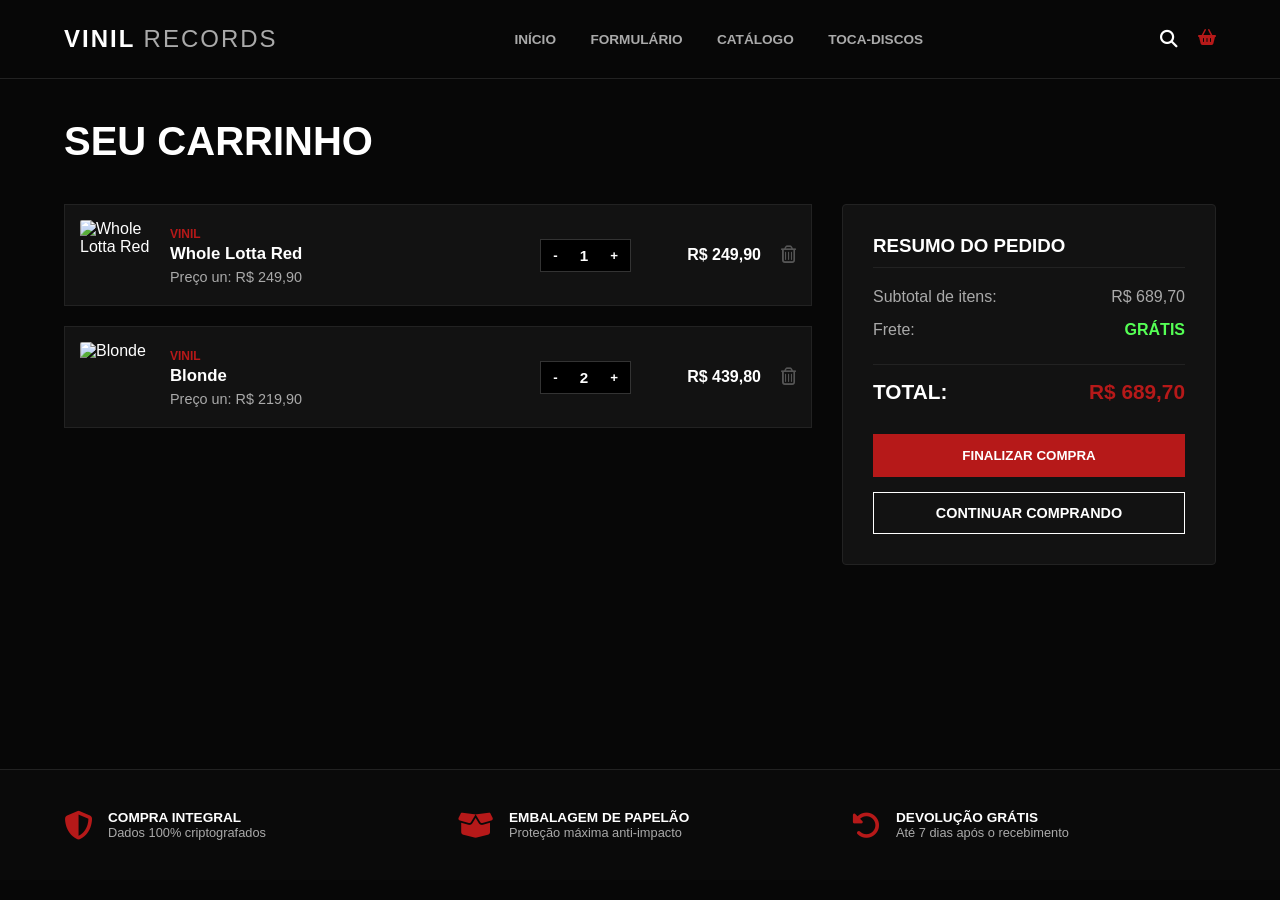
==== VinilStore/carrinho.html @ 1a4ca6c5 "New features New features of project !!" ====
<!DOCTYPE html>
<html lang="pt-BR">
<head>
    <meta charset="UTF-8">
    <meta name="viewport" content="width=device-width, initial-scale=1.0">
    <title>Vinil Records - Seu Carrinho</title>
    <link rel="stylesheet" href="style.css">
    <link rel="stylesheet" href="https://cdnjs.cloudflare.com/ajax/libs/font-awesome/6.4.0/css/all.min.css">
</head>
<body>

    <header class="main-header">
        <div class="logo">VINIL <span>RECORDS</span></div>
        <nav class="nav-links">
            <a href="index.html">INÍCIO</a>
            <a href="formulario.html">FORMULÁRIO</a>
            <a href="catalogo.html">CATÁLOGO</a>
            <a href="toca-discos.html">TOCA-DISCOS</a>
        </nav>
        <div class="header-actions">
            <button aria-label="Buscar"><i class="fa-solid fa-magnifying-glass"></i></button>
            <a href="carrinho.html" class="cart-btn active" style="color: var(--accent-red);"><i class="fa-solid fa-basket-shopping"></i></a>
        </div>
    </header>

    <main style="padding: 40px 5%; min-height: 70vh;">
        <h1 style="font-size: 2.5rem; font-weight: 900; margin-bottom: 30px; text-transform: uppercase;">SEU CARRINHO</h1>

        <div class="product-detail-wrapper" style="grid-template-columns: 2fr 1fr; gap: 30px; align-items: start;">
            
            <div id="cart-items-container" style="display: flex; flex-direction: column; gap: 20px;">
                </div>

            <div style="background-color: var(--bg-card); padding: 30px; border: 1px solid var(--border-color); border-radius: 4px;">
                <h3 style="margin-bottom: 20px; border-bottom: 1px solid var(--border-color); padding-bottom: 10px; text-transform: uppercase;">RESUMO DO PEDIDO</h3>
                
                <div style="display: flex; justify-content: space-between; margin-bottom: 15px; color: var(--text-gray);">
                    <span>Subtotal de itens:</span>
                    <span id="subtotal-value">R$ 0,00</span>
                </div>
                <div style="display: flex; justify-content: space-between; margin-bottom: 25px; color: var(--text-gray);">
                    <span>Frete:</span>
                    <span style="color: #55ff55; font-weight: bold;">GRÁTIS</span>
                </div>
                
                <div style="display: flex; justify-content: space-between; margin-bottom: 30px; font-size: 1.3rem; font-weight: bold; border-top: 1px solid var(--border-color); padding-top: 15px;">
                    <span>TOTAL:</span>
                    <span id="total-value" style="color: var(--accent-red);">R$ 0,00</span>
                </div>

                <button class="btn-primary" onclick="checkoutEvent()" style="width: 100%; justify-content: center; padding: 14px;">
                    FINALIZAR COMPRA
                </button>
                <a href="catalogo.html" class="btn-secondary" style="width: 100%; text-align: center; text-decoration: none; display: block; margin-top: 15px; padding: 12px; font-size: 0.9rem;">
                    CONTINUAR COMPRANDO
                </a>
            </div>

        </div>
    </main>

    <footer class="store-features">
        <div class="feature-item"><i class="fa-solid fa-shield-halved"></i><div><h4>COMPRA INTEGRAL</h4><p>Dados 100% criptografados</p></div></div>
        <div class="feature-item"><i class="fa-solid fa-box-open"></i><div><h4>EMBALAGEM DE PAPELÃO</h4><p>Proteção máxima anti-impacto</p></div></div>
        <div class="feature-item"><i class="fa-solid fa-rotate-left"></i><div><h4>DEVOLUÇÃO GRÁTIS</h4><p>Até 7 dias após o recebimento</p></div></div>
    </footer>

    <script src="carrinho.js"></script>
</body>
</html>
---- VinilStore/style.css ----
:root {
    --bg-dark: #070707;
    --bg-card: #121212;
    --accent-red: #b61919;
    --accent-red-hover: #e52222;
    --text-white: #ffffff;
    --text-gray: #aaaaaa;
    --border-color: #222222;
}

html {
    scroll-behavior: smooth;
}

* {
    margin: 0;
    padding: 0;
    box-sizing: border-box;
    font-family: 'Helvetica Neue', Helvetica, Arial, sans-serif;
}

body {
    background-color: var(--bg-dark);
    color: var(--text-white);
    overflow-x: hidden;
}

/* Background exclusivo para a página do quiz */
.quiz-page-bg {
    background: radial-gradient(circle at center, #1a0505 0%, var(--bg-dark) 100%);
    display: flex;
    align-items: center;
    justify-content: center;
    min-height: 100vh;
}

/* Controle de exibição interna (Catálogo vs Detalhes do Disco) */
.view-section {
    display: none;
}
.view-section.active {
    display: block;
}

/* Botões */
.btn-primary {
    background-color: var(--accent-red);
    color: var(--text-white);
    border: none;
    padding: 12px 24px;
    font-weight: bold;
    cursor: pointer;
    text-transform: uppercase;
    transition: background 0.3s;
    display: inline-flex;
    align-items: center;
    gap: 10px;
}
.btn-primary:hover { background-color: var(--accent-red-hover); }

.btn-secondary {
    background-color: transparent;
    color: var(--text-white);
    border: 1px solid var(--text-white);
    padding: 12px 24px;
    font-weight: bold;
    cursor: pointer;
    text-transform: uppercase;
    transition: all 0.3s;
}
.btn-secondary:hover { background-color: var(--text-white); color: var(--bg-dark); }

/* Grid de opções do formulário */
.quiz-container { text-align: center; max-width: 800px; padding: 20px; }
.quiz-container h2 { font-size: 2.5rem; margin: 20px 0 10px; }
.quiz-container p { color: var(--text-gray); margin-bottom: 40px; }
.quiz-options { display: grid; grid-template-columns: repeat(auto-fit, minmax(160px, 1fr)); gap: 20px; margin-bottom: 40px; }
.quiz-card input { display: none; }
.quiz-card .card-content {
    background-color: var(--bg-card);
    border: 2px solid var(--border-color);
    padding: 30px 20px;
    border-radius: 4px;
    cursor: pointer;
    display: flex;
    flex-direction: column;
    align-items: center;
    gap: 15px;
    transition: all 0.3s;
}
.quiz-card input:checked + .card-content { border-color: var(--accent-red); background-color: #220a0a; }
.quiz-card input:checked + .card-content i { color: var(--accent-red); }

/* Header e Hero */
.main-header { display: flex; justify-content: space-between; align-items: center; padding: 25px 5%; border-bottom: 1px solid var(--border-color); }
.logo { font-size: 1.5rem; font-weight: 900; letter-spacing: 2px; }
.logo span { color: var(--text-gray); font-weight: 300; }
.nav-links a { color: var(--text-gray); text-decoration: none; margin: 0 15px; font-size: 0.85rem; font-weight: bold; }
.nav-links a:hover, .nav-links a.active { color: var(--text-white); }
.header-actions { display: flex; gap: 20px; }
.header-actions button { background: none; border: none; color: var(--text-white); font-size: 1.1rem; cursor: pointer; position: relative; }
.cart-btn .badge { position: absolute; top: -8px; right: -10px; background-color: var(--accent-red); font-size: 0.7rem; padding: 2px 6px; border-radius: 50%; }

.hero-container { display: flex; align-items: center; justify-content: space-between; padding: 60px 5%; min-height: 60vh; }
.hero-text h1 { font-size: 3.8rem; font-weight: 900; line-height: 1.1; margin-bottom: 20px; }
.hero-text p { color: var(--text-gray); font-size: 1.2rem; margin-bottom: 35px; }
.hero-image { flex: 1; display: flex; justify-content: flex-end; }
.vinyl-disk { width: 380px; height: 380px; background: repeating-radial-gradient(#111, #111 2px, #181818 4px, #222 5px); border-radius: 50%; display: flex; align-items: center; justify-content: center; box-shadow: 0 0 30px rgba(0,0,0,0.8); }
.vinyl-label { width: 140px; height: 140px; background-color: var(--accent-red); border-radius: 50%; border: 5px solid #000; }

/* Carrosséis estilo Netflix */
.category-row { padding: 40px 5% 20px; }
.category-row h3 { font-size: 1.5rem; margin-bottom: 20px; text-transform: uppercase; }
.category-row h3 span { font-size: 0.7rem; color: var(--accent-red); margin-left: 10px; border: 1px solid var(--accent-red); padding: 2px 6px; }
.carousel { display: flex; gap: 20px; overflow-x: auto; padding-bottom: 15px; scroll-behavior: smooth; }
.carousel::-webkit-scrollbar { height: 6px; }
.carousel::-webkit-scrollbar-thumb { background-color: var(--border-color); border-radius: 4px; }
.carousel::-webkit-scrollbar-thumb:hover { background-color: var(--accent-red); }

/* Cartões do Álbum */
.album-card { min-width: 210px; max-width: 210px; background-color: var(--bg-card); padding: 12px; display: flex; flex-direction: column; transition: all 0.3s; cursor: pointer; }
.album-card:hover { border-color: #333; transform: translateY(-4px); }
.album-cover-wrapper { position: relative; width: 100%; padding-top: 100%; background-color: #222; margin-bottom: 12px; }
.album-cover-wrapper img { position: absolute; top: 0; left: 0; width: 100%; height: 100%; object-fit: cover; }
.artist-name { font-size: 0.75rem; font-weight: bold; text-transform: uppercase; }
.album-title { font-size: 0.85rem; color: var(--text-gray); white-space: nowrap; overflow: hidden; text-overflow: ellipsis; }
.album-footer { display: flex; justify-content: space-between; align-items: center; margin-top: 12px; }
.price { font-size: 0.9rem; font-weight: bold; color: var(--accent-red); }
.wishlist-btn { background: none; border: 1px solid #333; color: var(--text-gray); padding: 6px 8px; cursor: pointer; }

/* Banner Meio a Meio */
.featured-row-split { display: grid; grid-template-columns: 1fr 1fr; background-color: #0c0c0c; margin: 40px 5%; border: 1px solid var(--border-color); }
.featured-info-box { display: flex; flex-direction: column; justify-content: center; align-items: center; text-align: center; padding: 40px; }
.featured-tag { font-size: 0.75rem; color: var(--accent-red); letter-spacing: 2px; margin-bottom: 10px; }
.featured-info-box h2 { font-size: 2.2rem; font-weight: 800; }
.featured-info-box h3 { font-size: 1.2rem; color: var(--accent-red); margin-bottom: 20px; }
.featured-img-box { background-color: #050505; display: flex; justify-content: center; align-items: center; padding: 20px; }
.featured-img-box img { max-width: 80%; box-shadow: 0 10px 30px rgba(0,0,0,0.7); }

/* Rodapé */
.store-features { display: grid; grid-template-columns: repeat(auto-fit, minmax(220px, 1fr)); gap: 30px; padding: 40px 5%; border-top: 1px solid var(--border-color); background-color: #0a0a0a; margin-top: 60px; }
.feature-item { display: flex; align-items: center; gap: 15px; }
.feature-item i { font-size: 1.8rem; color: var(--accent-red); }
.feature-item h4 { font-size: 0.85rem; }
.feature-item p { font-size: 0.8rem; color: var(--text-gray); }

/* Detalhes do Produto */
.product-page-container { padding: 40px 5%; }
.product-detail-wrapper { display: grid; grid-template-columns: minmax(300px, 450px) 1fr; gap: 50px; margin-top: 40px; }
.product-image-side img { width: 100%; box-shadow: 0 15px 40px rgba(0,0,0,0.8); }
.product-info-side h2 { font-size: 3rem; font-weight: 900; }
.product-info-side .artist { font-size: 1.5rem; color: var(--text-gray); margin-bottom: 20px; }
.product-info-side .product-price { font-size: 2rem; color: var(--accent-red); font-weight: bold; margin-bottom: 30px; }
.tracklist { margin-top: 30px; border-top: 1px solid var(--border-color); padding-top: 20px; }
.tracklist ol { padding-left: 20px; color: var(--text-gray); line-height: 1.8; }
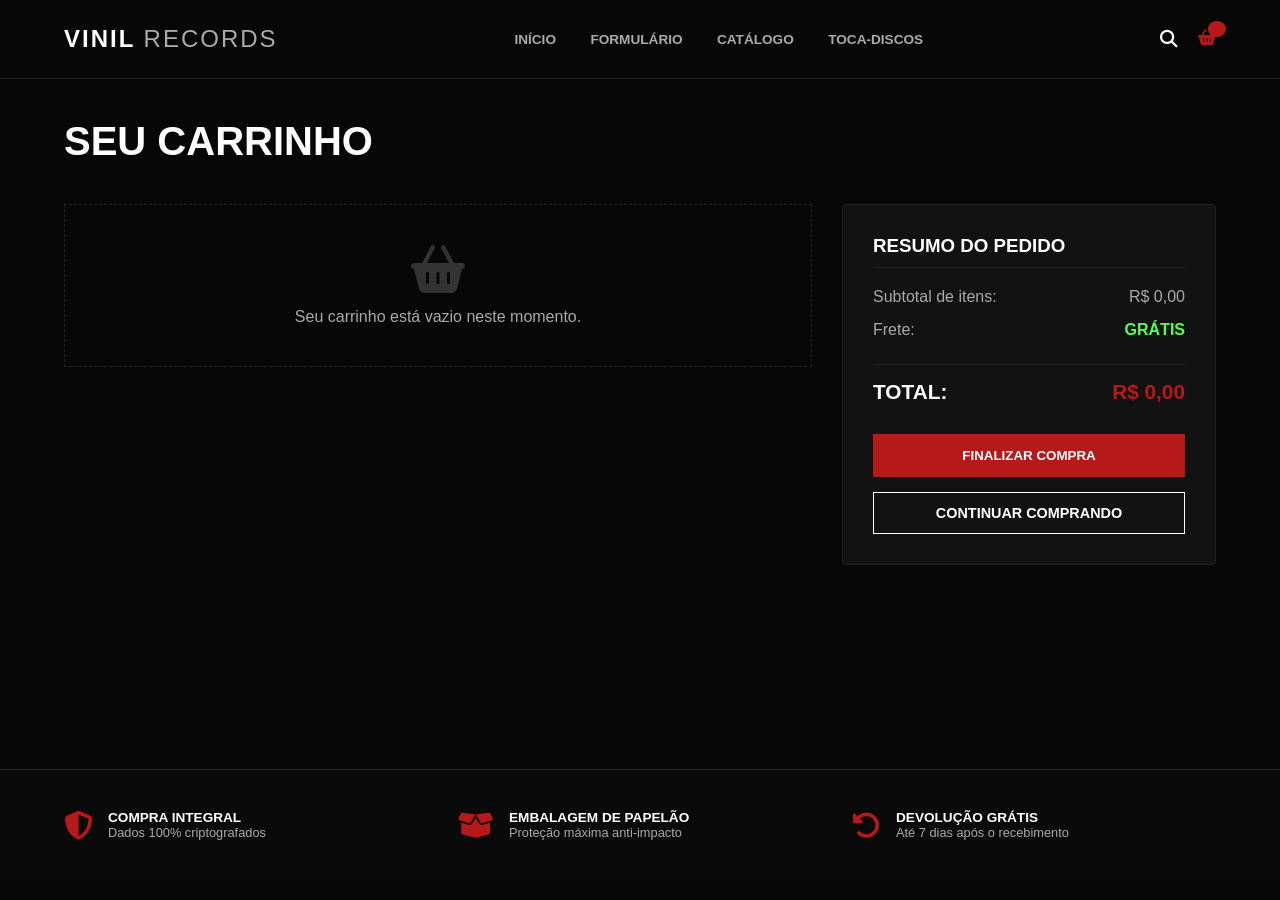
==== commit e1b6cec2: "Add files via upload" ====
--- a/VinilStore/carrinho.html
+++ b/VinilStore/carrinho.html
@@ -4,7 +4,7 @@
     <meta charset="UTF-8">
     <meta name="viewport" content="width=device-width, initial-scale=1.0">
     <title>Vinil Records - Seu Carrinho</title>
-    <link rel="stylesheet" href="style.css">
+    <link rel="stylesheet" href="css/style.css">
     <link rel="stylesheet" href="https://cdnjs.cloudflare.com/ajax/libs/font-awesome/6.4.0/css/all.min.css">
 </head>
 <body>
@@ -16,20 +16,24 @@
             <a href="formulario.html">FORMULÁRIO</a>
             <a href="catalogo.html">CATÁLOGO</a>
             <a href="toca-discos.html">TOCA-DISCOS</a>
-        </nav>
+         </nav>
         <div class="header-actions">
             <button aria-label="Buscar"><i class="fa-solid fa-magnifying-glass"></i></button>
-            <a href="carrinho.html" class="cart-btn active" style="color: var(--accent-red);"><i class="fa-solid fa-basket-shopping"></i></a>
+            <a href="carrinho.html" class="cart-btn active" style="color: var(--accent-red); position: relative; display: inline-block;">
+                <i class="fa-solid fa-basket-shopping"></i>
+                <span class="badge" id="cart-counter">0</span>
+            </a>
         </div>
     </header>
 
     <main style="padding: 40px 5%; min-height: 70vh;">
         <h1 style="font-size: 2.5rem; font-weight: 900; margin-bottom: 30px; text-transform: uppercase;">SEU CARRINHO</h1>
 
-        <div class="product-detail-wrapper" style="grid-template-columns: 2fr 1fr; gap: 30px; align-items: start;">
+        <div class="product-detail-wrapper" style="display: grid; grid-template-columns: 2fr 1fr; gap: 30px; align-items: start;">
             
             <div id="cart-items-container" style="display: flex; flex-direction: column; gap: 20px;">
-                </div>
+                <p style="color: var(--text-gray);"><i class="fa-solid fa-spinner fa-spin"></i> Carregando seus itens...</p>
+            </div>
 
             <div style="background-color: var(--bg-card); padding: 30px; border: 1px solid var(--border-color); border-radius: 4px;">
                 <h3 style="margin-bottom: 20px; border-bottom: 1px solid var(--border-color); padding-bottom: 10px; text-transform: uppercase;">RESUMO DO PEDIDO</h3>
@@ -65,6 +69,6 @@
         <div class="feature-item"><i class="fa-solid fa-rotate-left"></i><div><h4>DEVOLUÇÃO GRÁTIS</h4><p>Até 7 dias após o recebimento</p></div></div>
     </footer>
 
-    <script src="carrinho.js"></script>
+    <script src="js/carrinho.js"></script>
 </body>
 </html>
--- a/VinilStore/css/style.css
+++ b/VinilStore/css/style.css
@@ -0,0 +1,179 @@
+:root {
+    --bg-dark: #070707;
+    --bg-card: #121212;
+    --accent-red: #b61919;
+    --accent-red-hover: #e52222;
+    --text-white: #ffffff;
+    --text-gray: #aaaaaa;
+    --border-color: #222222;
+}
+
+html {
+    scroll-behavior: smooth;
+}
+
+* {
+    margin: 0;
+    padding: 0;
+    box-sizing: border-box;
+    font-family: 'Helvetica Neue', Helvetica, Arial, sans-serif;
+}
+
+body {
+    background-color: var(--bg-dark);
+    color: var(--text-white);
+    overflow-x: hidden;
+}
+
+/* Background exclusivo para a página do quiz */
+.quiz-page-bg {
+    background: radial-gradient(circle at center, #1a0505 0%, var(--bg-dark) 100%);
+    display: flex;
+    align-items: center;
+    justify-content: center;
+    min-height: 100vh;
+}
+
+/* Controle de exibição interna (Catálogo vs Detalhes do Disco) */
+.view-section {
+    display: none;
+}
+.view-section.active {
+    display: block;
+}
+
+/* Botões */
+.btn-primary {
+    background-color: var(--accent-red);
+    color: var(--text-white);
+    border: none;
+    padding: 12px 24px;
+    font-weight: bold;
+    cursor: pointer;
+    text-transform: uppercase;
+    transition: background 0.3s;
+    display: inline-flex;
+    align-items: center;
+    gap: 10px;
+}
+.btn-primary:hover { background-color: var(--accent-red-hover); }
+
+.btn-secondary {
+    background-color: transparent;
+    color: var(--text-white);
+    border: 1px solid var(--text-white);
+    padding: 12px 24px;
+    font-weight: bold;
+    cursor: pointer;
+    text-transform: uppercase;
+    transition: all 0.3s;
+}
+.btn-secondary:hover { background-color: var(--text-white); color: var(--bg-dark); }
+
+/* Grid de opções do formulário */
+.quiz-container { text-align: center; max-width: 800px; padding: 20px; }
+.quiz-container h2 { font-size: 2.5rem; margin: 20px 0 10px; }
+.quiz-container p { color: var(--text-gray); margin-bottom: 40px; }
+.quiz-options { display: grid; grid-template-columns: repeat(auto-fit, minmax(160px, 1fr)); gap: 20px; margin-bottom: 40px; }
+.quiz-card input { display: none; }
+.quiz-card .card-content {
+    background-color: var(--bg-card);
+    border: 2px solid var(--border-color);
+    padding: 30px 20px;
+    border-radius: 4px;
+    cursor: pointer;
+    display: flex;
+    flex-direction: column;
+    align-items: center;
+    gap: 15px;
+    transition: all 0.3s;
+}
+.quiz-card input:checked + .card-content { border-color: var(--accent-red); background-color: #220a0a; }
+.quiz-card input:checked + .card-content i { color: var(--accent-red); }
+
+/* Header e Hero */
+.main-header { display: flex; justify-content: space-between; align-items: center; padding: 25px 5%; border-bottom: 1px solid var(--border-color); }
+.logo { font-size: 1.5rem; font-weight: 900; letter-spacing: 2px; }
+.logo span { color: var(--text-gray); font-weight: 300; }
+.nav-links a { color: var(--text-gray); text-decoration: none; margin: 0 15px; font-size: 0.85rem; font-weight: bold; }
+.nav-links a:hover, .nav-links a.active { color: var(--text-white); }
+.header-actions { display: flex; gap: 20px; }
+.header-actions button { background: none; border: none; color: var(--text-white); font-size: 1.1rem; cursor: pointer; position: relative; }
+.cart-btn .badge { position: absolute; top: -8px; right: -10px; background-color: var(--accent-red); font-size: 0.7rem; padding: 2px 6px; border-radius: 50%; }
+
+.hero-container { display: flex; align-items: center; justify-content: space-between; padding: 60px 5%; min-height: 60vh; }
+.hero-text h1 { font-size: 3.8rem; font-weight: 900; line-height: 1.1; margin-bottom: 20px; }
+.hero-text p { color: var(--text-gray); font-size: 1.2rem; margin-bottom: 35px; }
+.hero-image { flex: 1; display: flex; justify-content: flex-end; }
+.vinyl-disk { width: 380px; height: 380px; background: repeating-radial-gradient(#111, #111 2px, #181818 4px, #222 5px); border-radius: 50%; display: flex; align-items: center; justify-content: center; box-shadow: 0 0 30px rgba(0,0,0,0.8); }
+.vinyl-label { width: 140px; height: 140px; background-color: var(--accent-red); border-radius: 50%; border: 5px solid #000; }
+
+/* Carrosséis estilo Netflix */
+.category-row { padding: 40px 5% 20px; }
+.category-row h3 { font-size: 1.5rem; margin-bottom: 20px; text-transform: uppercase; }
+.category-row h3 span { font-size: 0.7rem; color: var(--accent-red); margin-left: 10px; border: 1px solid var(--accent-red); padding: 2px 6px; }
+.carousel { display: flex; gap: 20px; overflow-x: auto; padding-bottom: 15px; scroll-behavior: smooth; }
+.carousel::-webkit-scrollbar { height: 6px; }
+.carousel::-webkit-scrollbar-thumb { background-color: var(--border-color); border-radius: 4px; }
+.carousel::-webkit-scrollbar-thumb:hover { background-color: var(--accent-red); }
+.catalog-grid {
+    display: grid;
+    grid-template-columns: repeat(auto-fill, minmax(210px, 210px));
+    gap: 20px;
+}
+
+
+/* Cartões do Álbum */
+.album-card { min-width: 210px;max-width: 210px;background-color: var(--bg-card);padding: 12px;display: flex;flex-direction: column;transition: all 0.3s;cursor: pointer;border-radius: 16px; overflow: hidden;}
+.album-card:hover { border-color: #333; transform: translateY(-4px); }
+.album-cover-wrapper { position: relative; width: 100%;  padding-top: 100%; background-color: #222; margin-bottom: 12px; border-radius: 12px; overflow: hidden;}
+.album-cover-wrapper img { position: absolute; top: 0; left: 0; width: 100%; height: 100%; object-fit: cover; }
+.album-info {
+    display: flex;
+    flex-direction: column;
+    gap: 4px;
+}
+
+.album-title {
+    font-size: 0.9rem;
+    font-weight: bold;
+    color: var(--text-white);
+    white-space: nowrap;
+    overflow: hidden;
+    text-overflow: ellipsis;
+}
+
+.artist-name {
+    font-size: 0.75rem;
+    color: var(--text-gray);
+    text-transform: uppercase;
+}
+.album-footer { display: flex; justify-content: space-between; align-items: center; margin-top: 12px; }
+.price { font-size: 0.9rem; font-weight: bold; color: var(--accent-red); }
+.wishlist-btn { background: none; border: 1px solid #333; color: var(--text-gray); padding: 6px 8px; cursor: pointer; }
+
+/* Banner Meio a Meio */
+.featured-row-split { display: grid; grid-template-columns: 1fr 1fr; background-color: #0c0c0c; margin: 40px 5%; border: 1px solid var(--border-color); }
+.featured-info-box { display: flex; flex-direction: column; justify-content: center; align-items: center; text-align: center; padding: 40px; }
+.featured-tag { font-size: 0.75rem; color: var(--accent-red); letter-spacing: 2px; margin-bottom: 10px; }
+.featured-info-box h2 { font-size: 2.2rem; font-weight: 800; }
+.featured-info-box h3 { font-size: 1.2rem; color: var(--accent-red); margin-bottom: 20px; }
+.featured-img-box { background-color: #050505; display: flex; justify-content: center; align-items: center; padding: 20px; }
+.featured-img-box img { max-width: 80%; box-shadow: 0 10px 30px rgba(0,0,0,0.7); }
+
+/* Rodapé */
+.store-features { display: grid; grid-template-columns: repeat(auto-fit, minmax(220px, 1fr)); gap: 30px; padding: 40px 5%; border-top: 1px solid var(--border-color); background-color: #0a0a0a; margin-top: 60px; }
+.feature-item { display: flex; align-items: center; gap: 15px; }
+.feature-item i { font-size: 1.8rem; color: var(--accent-red); }
+.feature-item h4 { font-size: 0.85rem; }
+.feature-item p { font-size: 0.8rem; color: var(--text-gray); }
+
+/* Detalhes do Produto */
+.product-page-container { padding: 40px 5%; }
+.product-detail-wrapper { display: grid; grid-template-columns: minmax(300px, 450px) 1fr; gap: 50px; margin-top: 40px; }
+.product-image-side img { width: 100%; box-shadow: 0 15px 40px rgba(0,0,0,0.8); }
+.product-info-side h2 { font-size: 3rem; font-weight: 900; }
+.product-info-side .artist { font-size: 1.5rem; color: var(--text-gray); margin-bottom: 20px; }
+.product-info-side .product-price { font-size: 2rem; color: var(--accent-red); font-weight: bold; margin-bottom: 30px; }
+.tracklist { margin-top: 30px; border-top: 1px solid var(--border-color); padding-top: 20px; }
+.tracklist ol { padding-left: 20px; color: var(--text-gray); line-height: 1.8; }
